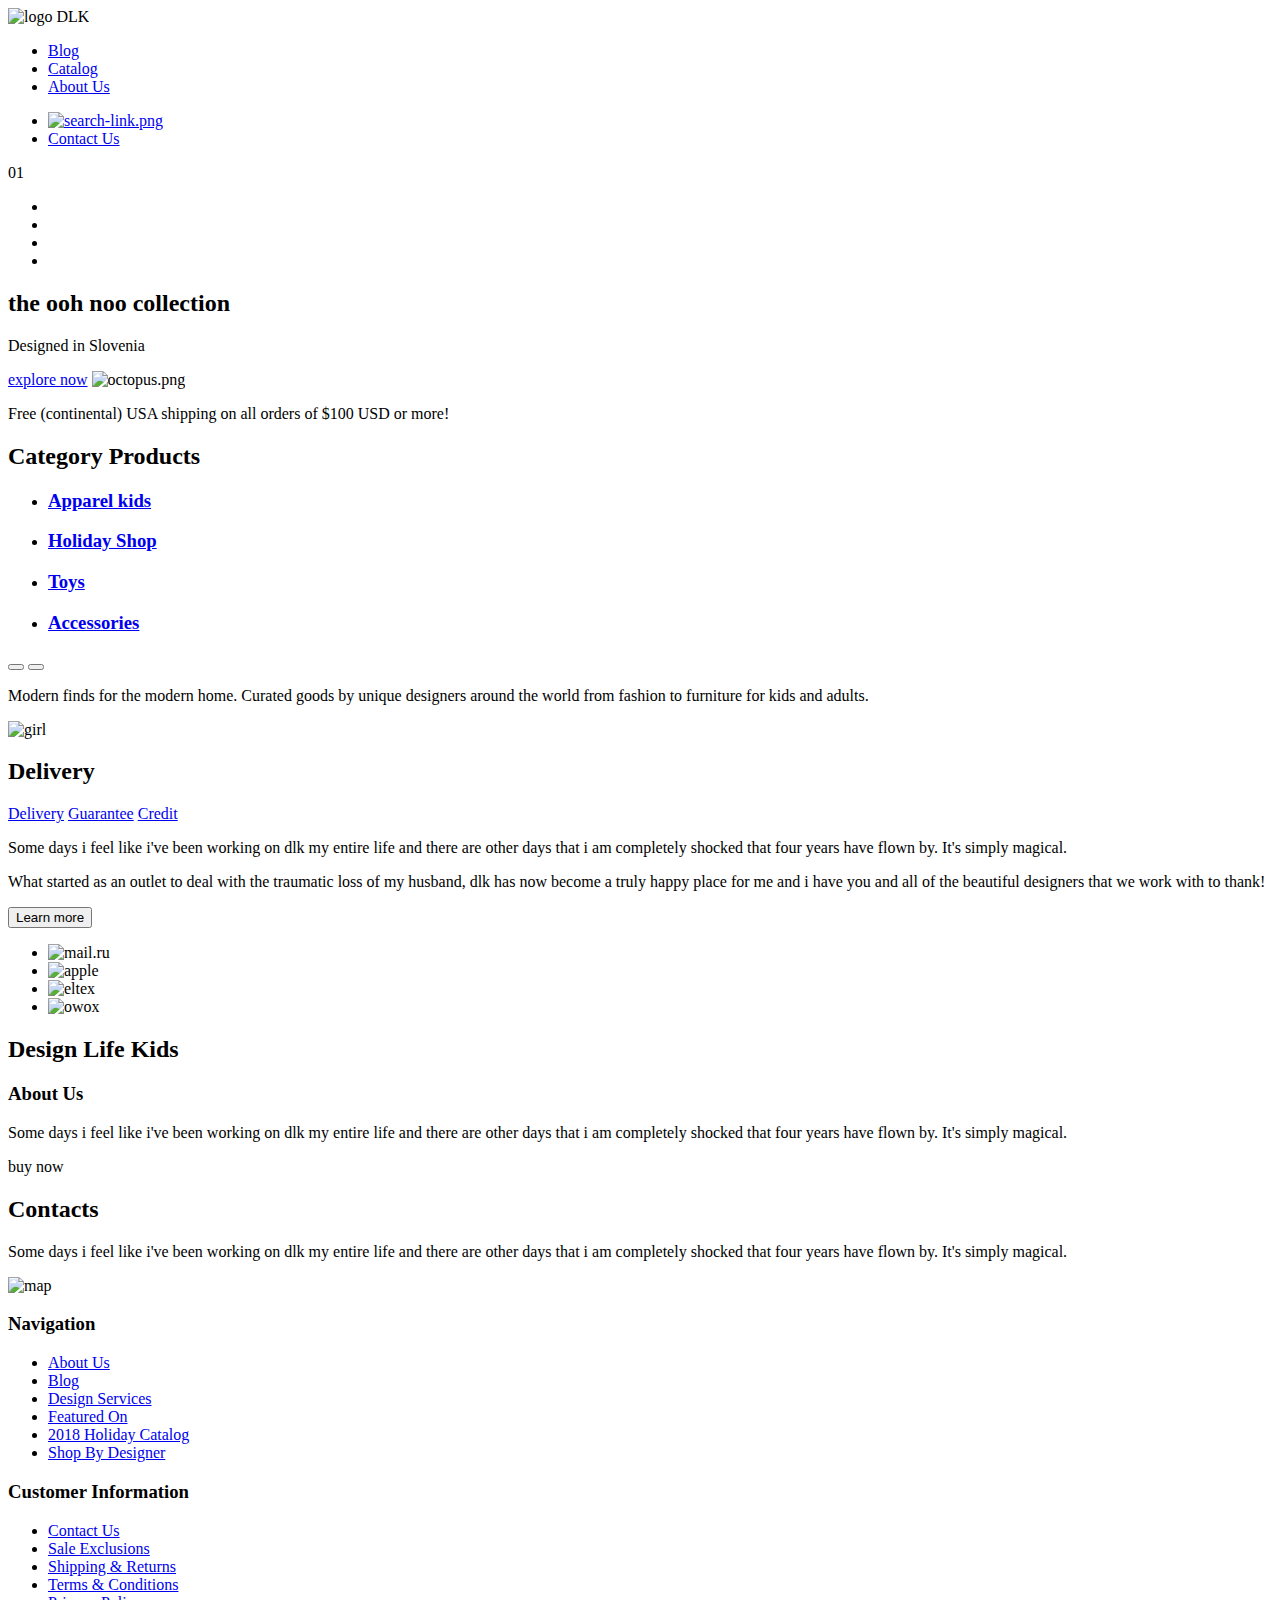
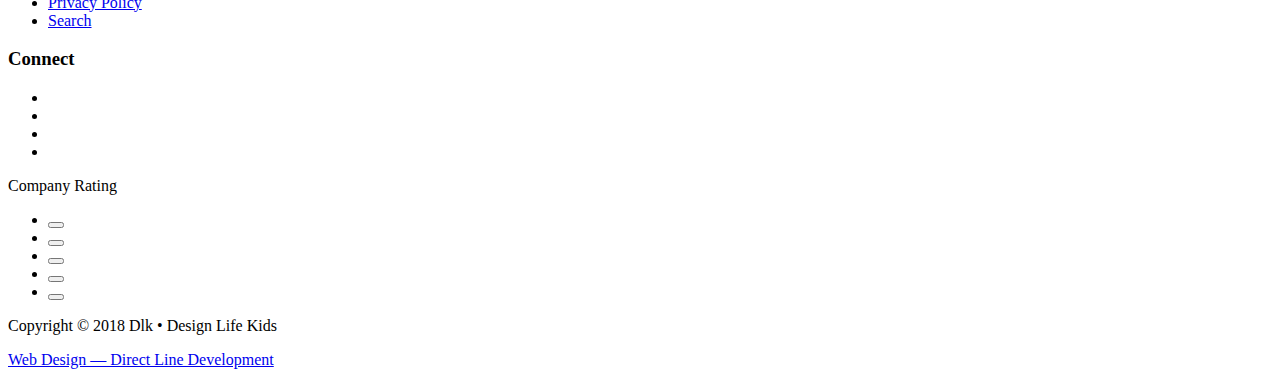
==== index.html @ 7a2da640 "Css начало" ====
<!DOCTYPE html>
<html lang="en">
<head>
    <meta charset="UTF-8">
    <meta name="viewport" content="width=device-width, initial-scale=1.0">
    <link href="https://fonts.googleapis.com/css2?family=Crimson+Text:ital,wght@1,400;1,700&family=Montserrat:wght@400;700&family=Open+Sans:wght@400;700&display=swap" rel="stylesheet">
    <link rel="stylesheet" href="https://necolas.github.io/normalize.css/8.0.1/normalize.css">
    <link rel="stylesheet" href="/common.css">
    <link rel="stylesheet" href="/style.css">
    <title>Document</title>
</head>
<body>
    <header class="header">
        <img src="/ed-taranenko-vladislav-1/images/Union.svg" alt="logo DLK">
        <nav class="header_navigation">
            <ul class="header_list">
                <li class="header_link"><a href="#">Blog</a></li>
                <li class="header_link"><a href="/ed-taranenko-vladislav-1/pages/catalog/">Catalog</a></li>
                <li class="header_link"><a href="#">About Us</a></li>
            </ul>
        </nav>
        <ul class="header_list">
            <li class="header_link"><a href="#"><img src="/ed-taranenko-vladislav-1/images/search.png" alt="search-link.png"></a></li>
            <li class="header_link header_link-bold"><a href="#">Contact  Us</a></li>
        </ul>
    </header>

    <Main>
        <section class="main-top">
            <span class="main-top_counter">01</span>
            <ul class="main-top_linelist">
                <li class="main-top_line"></li>
                <li class="main-top_line"></li>
                <li class="main-top_line"></li>
                <li class="main-top_line"></li>
            </ul>
            <h2 class="main-top_title">the ooh noo collection</h2>
            <p class="main-top_text">Designed in Slovenia</p>
            <a class="main-top_button button" href="#">explore now</a>  
            <img class="main-top_image" src="/ed-taranenko-vladislav-1/images/octopus.png" alt="octopus.png">
            <div class="main-top_underline">
                <p>Free (continental) USA shipping on all orders of $100 USD or more!</p>
            </div>
        </section>

        <section class="products">
            <h2 class="products_title">Category Products</h2>
            <ul class="products_list">
                <li class="products_item products_item-1">
                    <a href="#">
                        <h3 class="products_item-title">Apparel kids</h3>
                    </a>
                </li>
                <li class="products_item products_item-2">
                    <a href="#">
                        <h3 class="products_item-title">Holiday Shop</h3>
                    </a>
                </li>
                <li class="products_item products_item-3">
                    <a href="#">
                        <h3 class="products_item-title">Toys</h3>
                    </a>
                </li>
                <li class="products_item products_item-4">
                    <a href="#">
                        <h3 class="products_item-title">Accessories</h3>
                    </a>
                </li>
            </ul>
            <div class="products_navigation">
                <button class="products_button products_button-left"></button>
                <button class="products_button products_button-right"></button>
            </div>
            <p class="products_text">Modern finds for the modern home. Curated goods by unique designers around the world from fashion to furniture for kids and adults.</p>
        </section>

        <section class="delivery">
            <img class="delivery_image" src="/ed-taranenko-vladislav-1/images/girl.png" alt="girl">
            <article class="delivery_article">
                <h2 class="delivery_title">Delivery</h2>
                <a class="delivery_link" href="#">Delivery</a>
                <a class="delivery_link" href="#">Guarantee</a>
                <a class="delivery_link" href="#">Credit</a>
                <p class="delivery_text">Some days i feel like i've been working on dlk my entire life and there are other days that i am completely shocked that four years have flown by. It's simply magical.</p>
                <p class="delivery_text">What started as an outlet to deal  with the traumatic loss of my husband, dlk has now become a truly happy place for me and i have you and all of the beautiful designers that we work with to thank!</p>
            </article>
            <button class="delivery_button button">Learn more</button>
        </section>

        <section class="partners">
            <ul class="partners_list">
                <li><img src="/ed-taranenko-vladislav-1/images/mailru.png" alt="mail.ru"></li>
                <li><img src="/ed-taranenko-vladislav-1/images/apple.png" alt="apple"></li>
                <li><img src="/ed-taranenko-vladislav-1/images/eltex.png" alt="eltex"></li>
                <li><img src="/ed-taranenko-vladislav-1/images/owox.png" alt="owox"></li>
            </ul>
        </section>

        <div class="info">
            <section class="info_about-us">
                <h2 class="info_title">Design Life Kids</h2>
                <h3 class="info_subtitle">About Us</h3>
                <p class="info_text">Some days i feel like i've been working on dlk my entire life and there are other days that i am completely shocked that four years have flown by. It's simply magical.</p>
                <a class="info_text_button button">buy now</a>
            </section>
            <section class="info_contacts">
                <h2 class="info_title">Contacts</h2>
                <p class="info_text">
                    Some days i feel like i've been working on dlk my entire life and there are other days that i am completely shocked that four years have flown by. It's simply magical.
                </p>
                <img class="About-us_map" src="/ed-taranenko-vladislav-1/images/map.png" alt="map">
            </section>
        </div>
    </Main>

    <footer class="footer">
        <section class="footer-top">
            <div>
                <h3 class="footer-title">Navigation</h3>
                <div class="footer-underline"></div>
                <ul>
                    <li class="footer-link"><a href="#">About Us</a></li>
                    <li class="footer-link"><a href="#">Blog</a></li>
                    <li class="footer-link"><a href="#">Design Services</a></li>
                    <li class="footer-link"><a href="#">Featured On</a></li>
                    <li class="footer-link"><a href="#">2018 Holiday Catalog</a></li>
                    <li class="footer-link"><a href="#">Shop By Designer</a></li>
                </ul>
            </div>
            <div>
                <h3 class="footer-title">Customer Information</h3>
                <div class="footer-underline"></div>
                <ul>
                    <li class="footer-link"><a href="#">Contact Us</a></li>
                    <li class="footer-link"><a href="#">Sale Exclusions</a></li>
                    <li class="footer-link"><a href="#">Shipping & Returns</a></li>
                    <li class="footer-link"><a href="#">Terms & Conditions</a></li>
                    <li class="footer-link"><a href="#">Privacy Policy</a></li>
                    <li class="footer-link"><a href="#">Search</a></li>
                </ul>
            </div>
            <div>
                <h3 class="footer-title">Connect</h3>
                <div class="footer-underline"></div>
                <form action="#"></form>
                <ul>
                    <li><a href="#"></a></li>
                    <li><a href="#"></a></li>
                    <li><a href="#"></a></li>
                    <li><a href="#"></a></li>
                </ul>
            </div>
        </section>
        <section class="footer-bottom">
            <p class="footer-text">Company Rating</p>
            <ul>
                <li><button class="star"></button></li>
                <li><button class="star"></button></li>
                <li><button class="star"></button></li>
                <li><button class="star"></button></li>
                <li><button class="star"></button></li>
            </ul>
            <p class="footer-text">Copyright © 2018 Dlk • Design Life Kids</p>
            <a class="footer-developer" href="#">Web Design — Direct Line Development</a>
        </section>
    </footer>
</body>
</html>
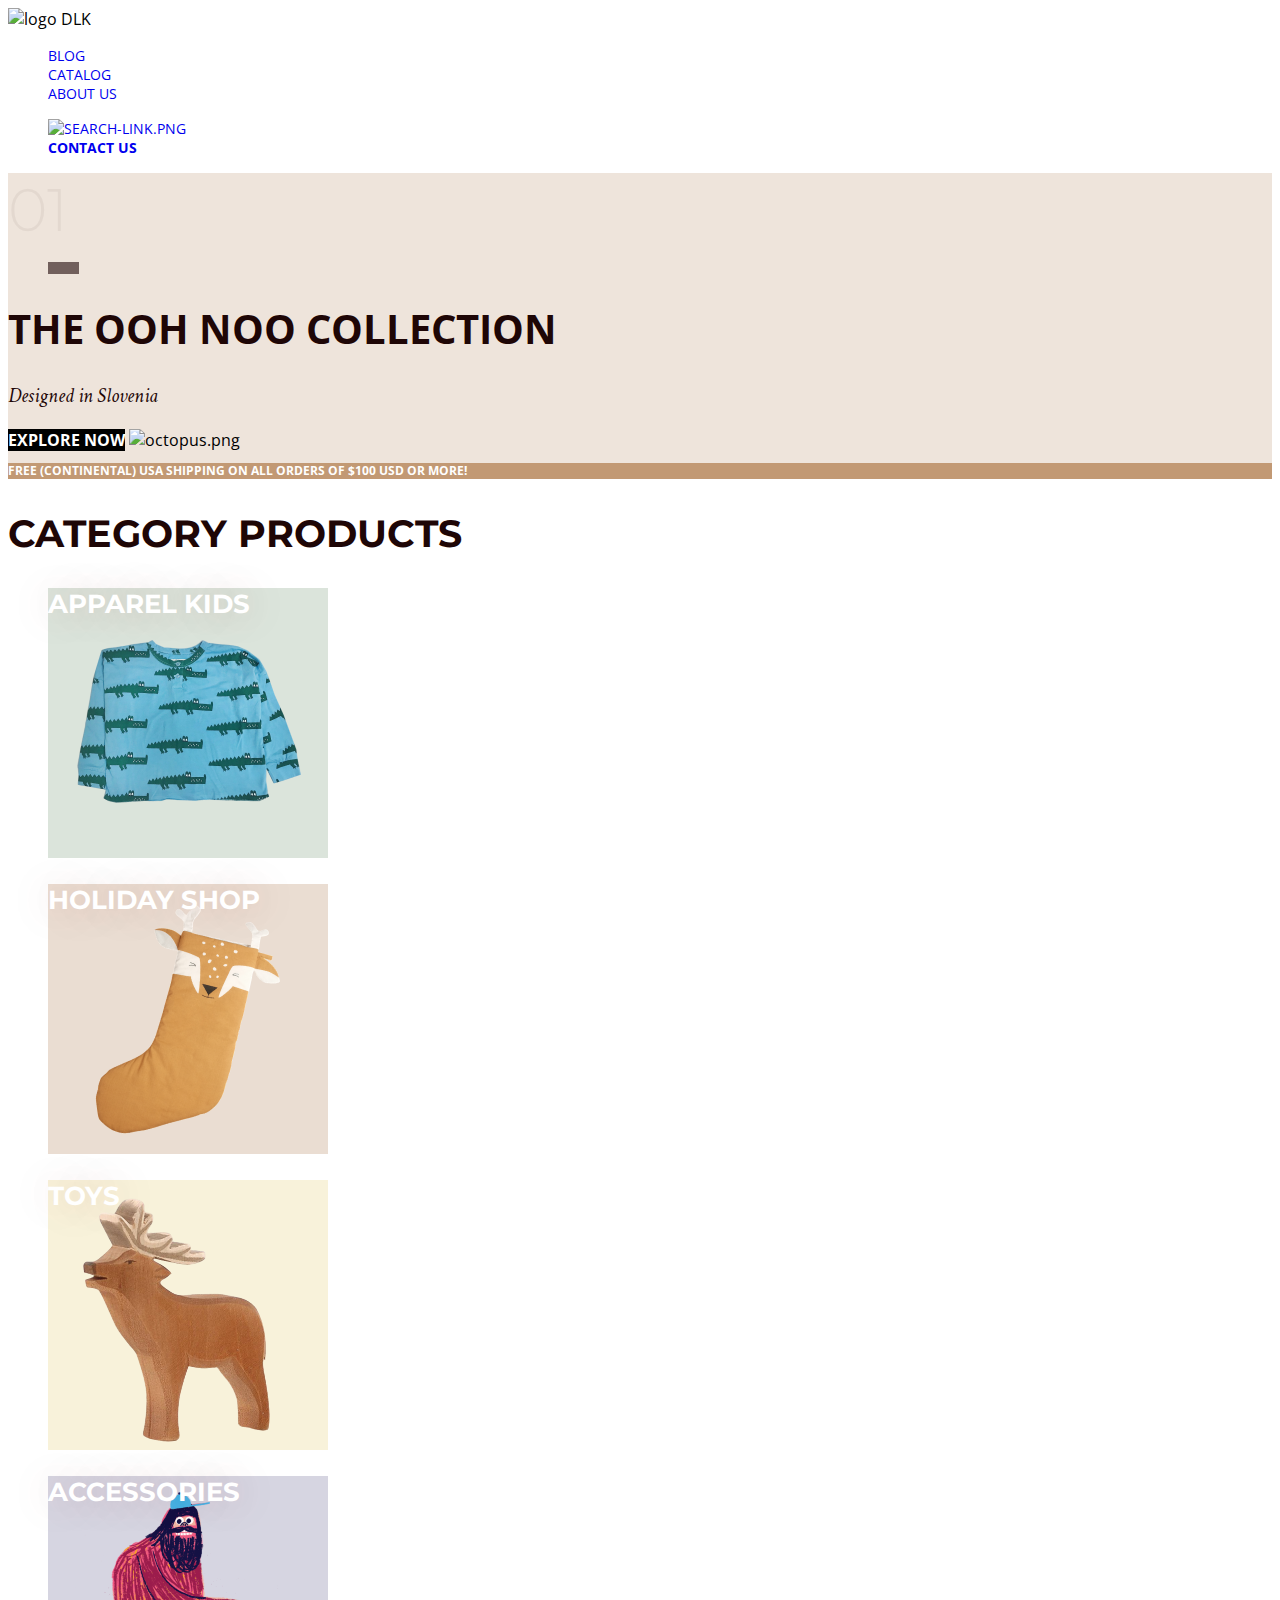
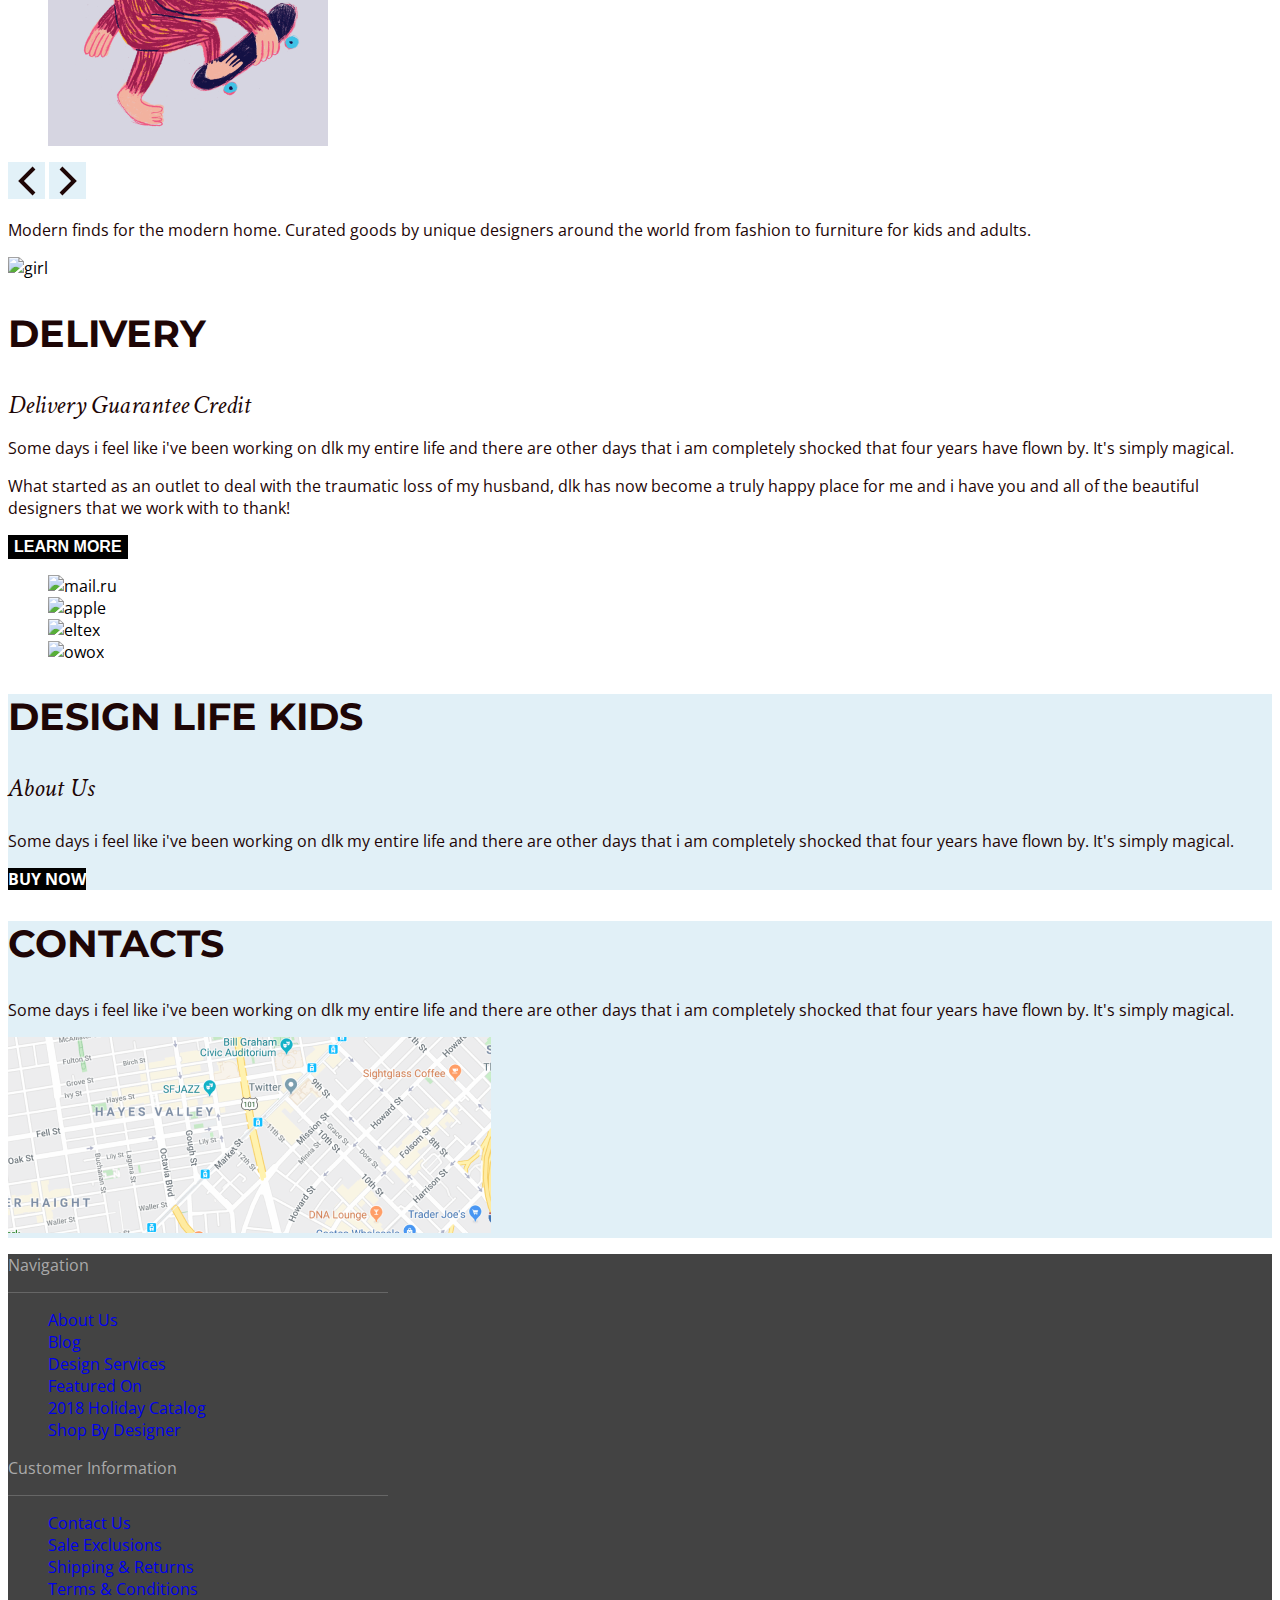
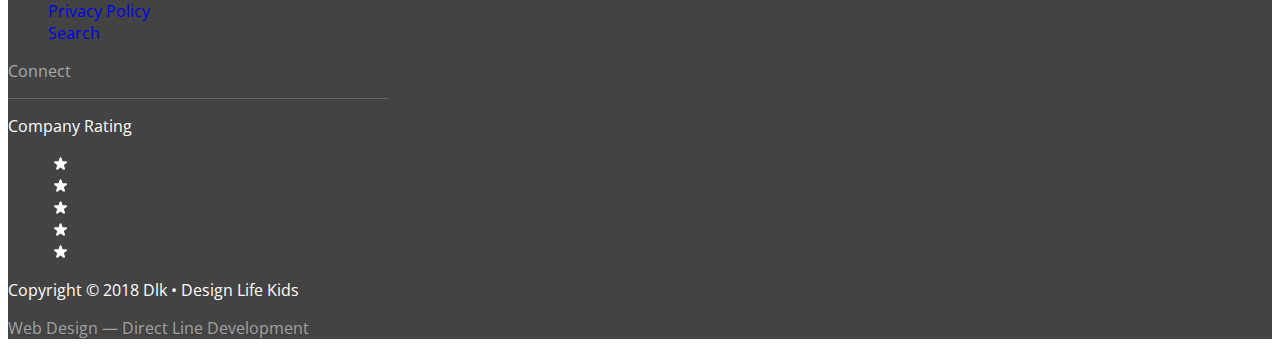
==== commit af8de997: "Catalog добавил начальную верстку" ====
--- a/index.html
+++ b/index.html
@@ -5,22 +5,22 @@
     <meta name="viewport" content="width=device-width, initial-scale=1.0">
     <link href="https://fonts.googleapis.com/css2?family=Crimson+Text:ital,wght@1,400;1,700&family=Montserrat:wght@400;700&family=Open+Sans:wght@400;700&display=swap" rel="stylesheet">
     <link rel="stylesheet" href="https://necolas.github.io/normalize.css/8.0.1/normalize.css">
-    <link rel="stylesheet" href="/common.css">
-    <link rel="stylesheet" href="/style.css">
+    <link rel="stylesheet" href="./common.css">
+    <link rel="stylesheet" href="./style.css">
     <title>Document</title>
 </head>
 <body>
     <header class="header">
-        <img src="/ed-taranenko-vladislav-1/images/Union.svg" alt="logo DLK">
+        <img src="./images/Union.svg" alt="logo DLK">
         <nav class="header_navigation">
             <ul class="header_list">
                 <li class="header_link"><a href="#">Blog</a></li>
-                <li class="header_link"><a href="/ed-taranenko-vladislav-1/pages/catalog/">Catalog</a></li>
+                <li class="header_link"><a href="./pages/catalog/">Catalog</a></li>
                 <li class="header_link"><a href="#">About Us</a></li>
             </ul>
         </nav>
         <ul class="header_list">
-            <li class="header_link"><a href="#"><img src="/ed-taranenko-vladislav-1/images/search.png" alt="search-link.png"></a></li>
+            <li class="header_link"><a href="#"><img src="./images/search.png" alt="search-link.png"></a></li>
             <li class="header_link header_link-bold"><a href="#">Contact  Us</a></li>
         </ul>
     </header>
@@ -37,7 +37,7 @@
             <h2 class="main-top_title">the ooh noo collection</h2>
             <p class="main-top_text">Designed in Slovenia</p>
             <a class="main-top_button button" href="#">explore now</a>  
-            <img class="main-top_image" src="/ed-taranenko-vladislav-1/images/octopus.png" alt="octopus.png">
+            <img class="main-top_image" src="./images/octopus.png" alt="octopus.png">
             <div class="main-top_underline">
                 <p>Free (continental) USA shipping on all orders of $100 USD or more!</p>
             </div>
@@ -75,7 +75,7 @@
         </section>
 
         <section class="delivery">
-            <img class="delivery_image" src="/ed-taranenko-vladislav-1/images/girl.png" alt="girl">
+            <img class="delivery_image" src="./images/girl.png" alt="girl">
             <article class="delivery_article">
                 <h2 class="delivery_title">Delivery</h2>
                 <a class="delivery_link" href="#">Delivery</a>
@@ -89,10 +89,10 @@
 
         <section class="partners">
             <ul class="partners_list">
-                <li><img src="/ed-taranenko-vladislav-1/images/mailru.png" alt="mail.ru"></li>
-                <li><img src="/ed-taranenko-vladislav-1/images/apple.png" alt="apple"></li>
-                <li><img src="/ed-taranenko-vladislav-1/images/eltex.png" alt="eltex"></li>
-                <li><img src="/ed-taranenko-vladislav-1/images/owox.png" alt="owox"></li>
+                <li><img src="./images/mailru.png" alt="mail.ru"></li>
+                <li><img src="./images/apple.png" alt="apple"></li>
+                <li><img src="./images/eltex.png" alt="eltex"></li>
+                <li><img src="./images/owox.png" alt="owox"></li>
             </ul>
         </section>
 
@@ -108,7 +108,7 @@
                 <p class="info_text">
                     Some days i feel like i've been working on dlk my entire life and there are other days that i am completely shocked that four years have flown by. It's simply magical.
                 </p>
-                <img class="About-us_map" src="/ed-taranenko-vladislav-1/images/map.png" alt="map">
+                <img class="About-us_map" src="./images/map.png" alt="map">
             </section>
         </div>
     </Main>
@@ -154,11 +154,11 @@
         <section class="footer-bottom">
             <p class="footer-text">Company Rating</p>
             <ul>
-                <li><button class="star"></button></li>
-                <li><button class="star"></button></li>
-                <li><button class="star"></button></li>
-                <li><button class="star"></button></li>
-                <li><button class="star"></button></li>
+                <li><button class="star"><img src="./images/Star.svg" alt="star"></button></li>
+                <li><button class="star"><img src="./images/Star.svg" alt="star"></button></li>
+                <li><button class="star"><img src="./images/Star.svg" alt="star"></button></li>
+                <li><button class="star"><img src="./images/Star.svg" alt="star"></button></li>
+                <li><button class="star"><img src="./images/Star.svg" alt="star"></button></li>
             </ul>
             <p class="footer-text">Copyright © 2018 Dlk • Design Life Kids</p>
             <a class="footer-developer" href="#">Web Design — Direct Line Development</a>
--- a/common.css
+++ b/common.css
@@ -0,0 +1,123 @@
+/* общее */
+*, *::before, *::after { box-sizing: inherit; }
+
+body { 
+    font-family: 'Open Sans', sans-serif;
+}
+
+a { 
+    text-decoration: none; 
+}
+
+html { 
+    box-sizing: border-box; 
+}
+
+img { 
+    max-width: 100%; 
+}
+
+bold {
+    font-weight: bold;
+}
+
+ul {
+    list-style-type: none;
+}
+
+/* button */
+
+.button {
+    background-color: #000000;
+    font-size: 16px;
+    line-height: 22px;
+    text-transform: uppercase;
+    font-weight: bold;
+    border: none;
+    color: #FFFFFF;
+}
+
+/* Heared */
+.header_link-bold {
+    font-weight: bold;
+}
+
+.header_link {
+    font-size: 14px;
+    line-height: 19px;
+    text-transform: uppercase;
+
+    color: #1E0606;
+}
+
+.header_list {
+    list-style-type: none;
+}
+
+/* Links all pages */
+
+.this-link {
+    opacity: 0.5;
+}
+
+.arrow {
+    background-image: url(./images/arrow.svg);
+    width: 8px;
+    height: 12px; 
+}
+
+
+
+/* footer */
+footer {
+    background-color: #434343;;
+}
+
+.footer-title {
+    font-family: Open Sans;
+    font-style: normal;
+    font-weight: normal;
+    font-size: 16px;
+    line-height: 22px;
+    color: #AAAAAA;
+}
+
+.footer-link {
+    font-family: Open Sans;
+    font-style: normal;
+    font-weight: normal;
+    font-size: 16px;
+    line-height: 22px;
+    color: #FFFFFF;
+}
+
+.footer-underline {
+    background-image: url(./images/Line.svg);
+    width: 380px;
+    height: 1px;
+}
+
+.footer-text {
+    font-family: Open Sans;
+    font-style: normal;
+    font-weight: normal;
+    font-size: 16px;
+    line-height: 22px;
+    color: #FFFFFF;
+    
+}
+
+.footer-developer {
+    font-family: Open Sans;
+    font-style: normal;
+    font-weight: normal;
+    font-size: 16px;
+    line-height: 22px;
+    color: #A2A2A2;
+}
+
+.star {
+    background-color: #434343;
+    border: none;
+}
+
--- a/style.css
+++ b/style.css
@@ -0,0 +1,221 @@
+/* Heared */
+.header_link-bold {
+    font-weight: bold;
+}
+
+.header_link {
+    font-size: 14px;
+    line-height: 19px;
+    text-transform: uppercase;
+
+    color: #1E0606;
+}
+
+.header_list {
+    list-style-type: none;
+}
+
+
+/* main-top */
+
+.main-top {
+    background-color: #EEE4DB;
+}
+
+.main-top_linelist {
+    list-style-type: none;
+}
+
+.main-top_line {
+background-color: rgba(30, 6, 6, 0.6);
+width: 31px;
+height: 3px;
+}
+
+.main-top_title {
+    font-family: 'Montserrat', sans-serif;
+    font-family: 'Open Sans', sans-serif;
+    text-transform: uppercase;
+    font-size: 40px;
+    line-height: 44px;
+    color: #1E0606;
+}
+
+.main-top_counter {
+    font-family: Montserrat;
+    font-style: normal;
+    font-weight: 300;
+    font-size: 60px;
+    line-height: 73px;
+    color: rgba(30, 6, 6, 0.05);
+}
+
+.main-top_text {
+    font-family: Crimson Text;
+    font-style: italic;
+    font-weight: normal;
+    font-size: 20px;
+    line-height: 25px;
+    color: #1E0606;
+}
+
+.main-top_underline {
+    background-color: #C29974;
+    font-family: Open Sans;
+    font-style: normal;
+    font-weight: bold;
+    font-size: 12px;
+    line-height: 16px;
+    text-transform: uppercase;
+    color: #FFFFFF;
+}
+
+
+/* products */
+
+.products_title {
+    font-family: Montserrat;
+    font-weight: bold;
+    font-size: 38px;
+    line-height: 46px;
+    text-transform: uppercase;
+    color: #1E0606;
+}
+
+.products_item-title {
+    font-family: Montserrat;
+    font-weight: bold;
+    font-size: 26px;
+    line-height: 32px;
+    text-transform: uppercase;
+    color: #FFFFFF;
+    text-shadow: 0px 0px 40px rgba(147, 3, 3, 0.25);
+}
+
+.products_item-1 {
+    background-color: #DBE4DB;
+    background-image: url(./images/short-removebg-preview.png);
+    background-repeat: no-repeat;
+    background-position: center;
+    width: 280px;
+    height: 270px;
+}
+.products_item-2 {
+    background-color: rgba(186, 142, 107, 0.3);
+    background-image: url(./images/sock.png);
+    background-repeat: no-repeat;
+    background-position: center;
+    width: 280px;
+    height: 270px;
+}
+.products_item-3 {
+    background-color: #F8F2DA;
+    background-image: url(./images/dear-removebg-preview.png);
+    background-repeat: no-repeat;
+    background-position: center;
+    width: 280px;
+    height: 270px;
+}
+.products_item-4 {
+    background-color: rgba(9, 3, 79, 0.17);
+    background-image: url(./images/scater.png);
+    background-repeat: no-repeat;
+    background-position: center;
+    width: 280px;
+    height: 270px;
+}
+
+.products_button {
+    width: 37px;
+    height: 37px;
+    background-color:rgba(112, 187, 220, 0.2);
+    border: none;
+}
+
+.products_button-left {
+    background-image: url(./images/p-left.svg);
+    background-repeat: no-repeat;
+    background-position: center;
+}
+.products_button-right {
+    background-image: url(./images/p-right.svg);
+    background-repeat: no-repeat;
+    background-position: center;
+}
+
+.products_text {
+    font-family: Open Sans;
+    font-size: 16px;
+    line-height: 22px;
+    color: #1E0606;
+}
+
+/* delivery */
+
+.delivery_title {
+    font-family: Montserrat;
+    font-weight: bold;
+    font-size: 38px;
+    line-height: 46px;
+    text-transform: uppercase;
+    color: #1E0606;
+}
+
+.delivery_link {
+    font-family: Crimson Text;
+    font-style: italic;
+    font-weight: normal;
+    font-size: 26px;
+    line-height: 32px;
+    color: #1E0606;
+}
+
+.delivery_text {
+    font-family: Open Sans;
+    font-style: normal;
+    font-weight: normal;
+    font-size: 16px;
+    line-height: 22px;
+    color: #1E0606;
+}
+
+
+/* info */
+
+.info_title {
+    font-family: Montserrat;
+    font-style: normal;
+    font-weight: bold;
+    font-size: 38px;
+    line-height: 46px;
+    text-transform: uppercase;
+    color: #1E0606;
+}
+
+.info_subtitle {
+    font-family: Crimson Text;
+    font-style: italic;
+    font-weight: normal;
+    font-size: 26px;
+    line-height: 32px;
+    color: #1E0606;
+}
+
+.info_text {
+    font-family: Open Sans;
+    font-style: normal;
+    font-weight: normal;
+    font-size: 16px;
+    line-height: 22px;
+    color: #1E0606;
+}
+
+.info_about-us {
+    background-color: #E1F0F7;
+}
+
+.info_contacts {
+    background-color: #E1F0F7;
+}
+
+
